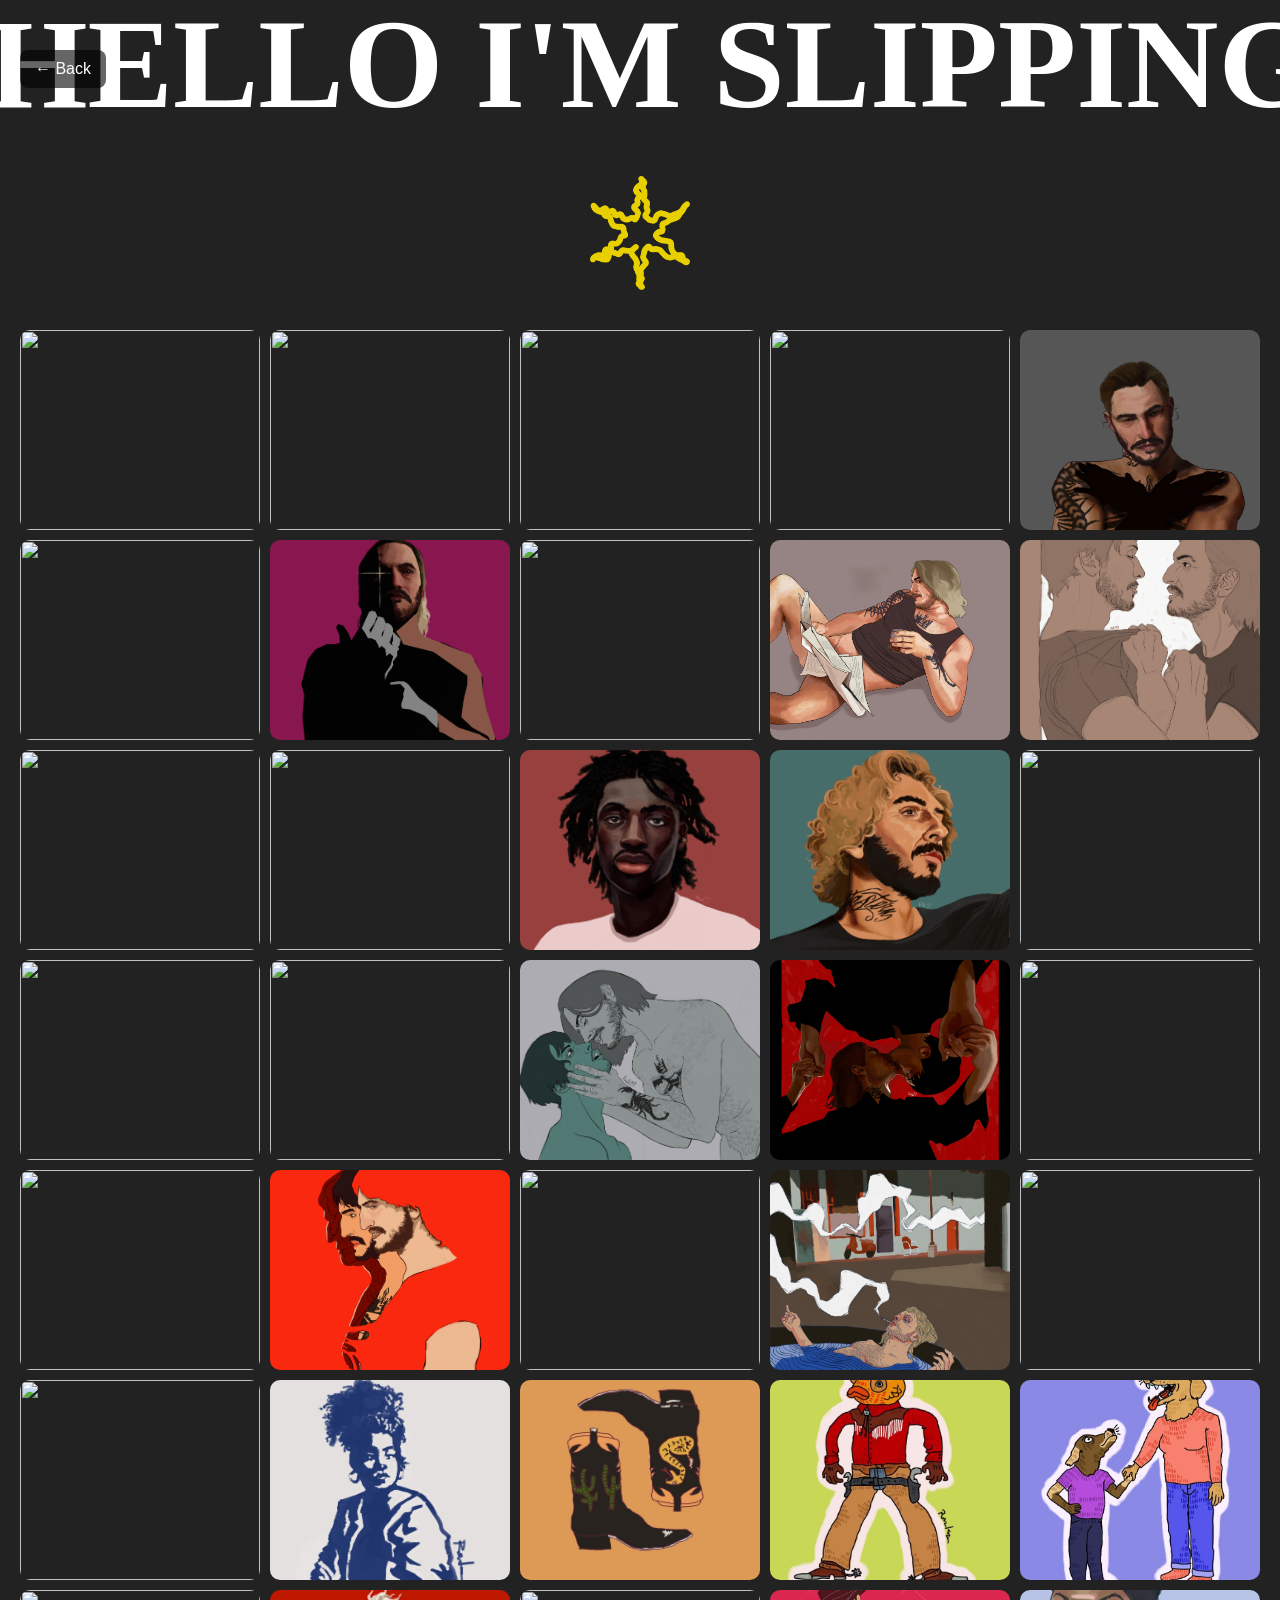
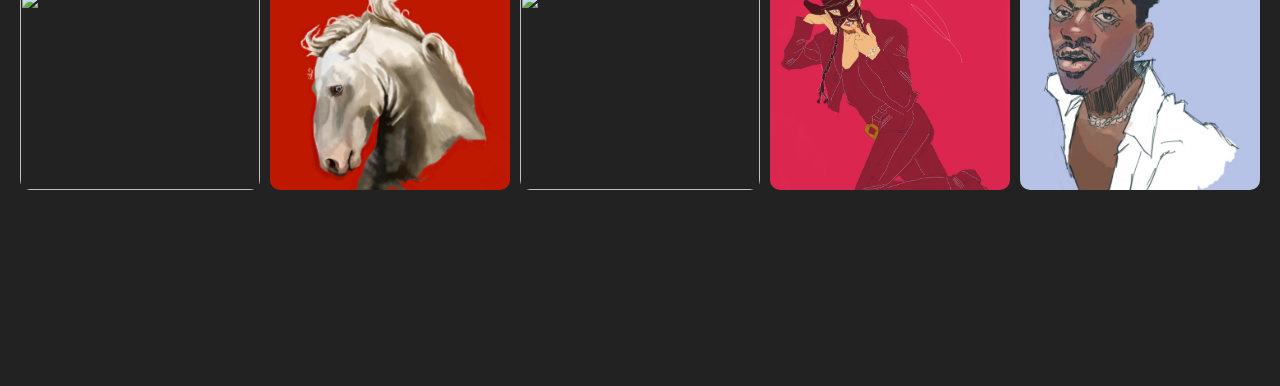
==== pages/gallery.html @ d2e18836 "more drawings" ====
<!DOCTYPE html>
<html lang="en">
    <head>
        <meta charset="utf-8">
        <link href="../css/style.css" rel="stylesheet">
        <meta name='viewport' content='width=device-width, initial-scale=1.0, maximum-scale=1.0, user-scalable=0'>
        <link rel="shortcut icon" href="../assets/star.png" type="image/webp">
        <link rel="apple-touch-icon" sizes="180x180" href="">
        <link rel="icon" href="../assets/star.png" type="image/webp">
        <link rel="apple-touch-icon" href="../assets/star.png" type="image/png">
        <title>slipping_cheese links</title>
        <link href="https://fonts.googleapis.com/css2?family=Inter:wght@400;500;600;700&amp;display=swap" rel="stylesheet">
    </head>
    <div class="lightbox" id="lightbox">
        <span class="close" id="lightbox-close">&times;</span>
        <img class="lightbox-img" id="lightbox-img">
      </div>
    <body>
          <div class="min-h-full" style="background-color: #222; width: 100%;">
       
        <div class="scroll-container">
            <div class="scroll-text" id="scrollText">
              <span>
                HELLO I'M SLIPPING_CHEESE • WELCOME TO MY PORTFOLIO • I'M STILL WORKING ON THIS PAGE • HAVE A GOOD DAY :) •
              </span>
              <span>
                HELLO I'M SLIPPING_CHEESE • WELCOME TO MY PORTFOLIO • I'M STILL WORKING ON THIS PAGE • HAVE A GOOD DAY :) •
              </span>
            </div>
          </div>
          <div class="mt-48 page-full-wra relative ">
          <input type="hidden" value="creator-page" id="page-type">
                <img class="display-image m-auto" style="margin-bottom: 20px;" data-src="assets/images/logo.png" src="../assets/star.png" alt="my photo"/>
          
          <button class="back-btn"  onclick="history.back()">
            ← Back
          </button>

            
                <div class="gallery">
                    <img src="../assets/info86.jpg">
                    <img src="../assets/info90.jpg">
                    <img src="../assets/info91.jpg">
                    <img src="../assets/info89.jpg">
                    <img src="../assets/a48.jpg">
                    <img src="../assets/info13.jpg">
                    <img src="../assets/info27.jpg">
                    <img src="../assets/info74.jpg">
                    <img src="../assets/info72.jpg">
                    <img src="../assets/info47.jpg">
                    <img src="../assets/info17.jpg">
                    <img src="../assets/a52.jpg">
                    <img src="../assets/Drawing.jpg">
                    <img src="../assets/color38.jpg">
                    <img src="../assets/G1.png">
                    <img src="../assets/info55.jpg">
                    <img src="../assets/info80.jpg">
                    <img src="../assets/info38.jpg">
                    <img src="../assets/test.jpg">
                    <img src="../assets/info77.jpg">
                    <img src="../assets/info48.jpg">
                    <img src="../assets/info30.jpg">
                    <img src="../assets/info42.jpg">
                    <img src="../assets/Drawing14.jpg">
                    <img src="../assets/a.jpg">
                    <img src="../assets/a11.jpg">
                    <img src="../assets/BlueandWhite.jpg">
                    <img src="../assets/Boots.jpg">
                    <img src="../assets/CowboyFish.jpg">
                    <img src="../assets/DogFam.jpg">
                    <img src="../assets/Drawing23.jpg">
                    <img src="../assets/info8.jpg">
                    <img src="../assets/info10.jpg">
                    <img src="../assets/running1.jpg">
                    <img src="../assets/LilNasX.jpg">
                  </div>
   
                </div>
              </div>
    </body>

   
    <script >
      const text = document.getElementById("scrollText");
let pos = 0;
const speed = 1;

function scroll() {
  pos -= speed;
  if (pos <= -text.children[0].offsetWidth) {
    pos = 0;
  }

  text.style.transform = `translateX(${pos}px)`;

  requestAnimationFrame(scroll);
}

scroll();

const lightbox = document.getElementById("lightbox");
const lightboxImg = document.getElementById("lightbox-img");
const closeBtn = document.getElementById("lightbox-close");

document.querySelectorAll(".gallery img").forEach(img => {
  img.style.cursor = "pointer";
  img.onclick = () => {
    lightbox.style.display = "flex";
    lightboxImg.src = img.src;
  };
});

closeBtn.onclick = () => {
  lightbox.style.display = "none";
};

lightbox.onclick = (e) => {
  if (e.target !== lightboxImg) {
    lightbox.style.display = "none";
  }
};
    </script>
  

</html>
---- css/style.css ----
body, html {
    margin: 0;
    padding: 0;

    background-position: center;
    background-size: cover;
    background-repeat: no-repeat;

    overflow-x: hidden;
}
.back-btn {
    position: fixed;
    top: 50px;
    left: 20px;
    padding: 10px 15px;
    font-size: 16px;
    background: rgba(0,0,0,0.6);
    color: white;
    border: none;
    border-radius: 8px;
    cursor: pointer;
    z-index: 1001;
}

.back-btn:hover {
    background: rgba(0,0,0,0.8);
}


.min-h-full{
    min-height:100vh
}

.flex{
    display:flex
}

.flex-both-center{
    display:flex;
    justify-content:center;
    align-items:center
}

.flex-wrap{
    flex-wrap:wrap
}

.flex-h-center{
    display:flex;
    justify-content:center
}

.item-center{
    align-items:center
}

.flex-dir-c{
    flex-direction:column
}

.mx-auto{
    margin-left:auto;
    margin-right:auto
}
.mt-2{
    margin-top:2px
}
.mt-4{
    margin-top:4px
}
.mt-8{
    margin-top:8px
}
.mt-12{
    margin-top:12px
}
.mt-16{
    margin-top:16px
}
.mt-24{
    margin-top:24px
}
.mt-32{
    margin-top:32px
}
.mt-48{
    margin-top:48px
}
.mt-120{
    margin-top:120px
}
.mb-48{
    margin-bottom:48px
}
.m-auto{
    margin:auto
}
.ml-6{
    margin-left:6px
}
.py-10{
    padding:10px
}
.ln-h-22{
    line-height:22px
}
.ln-h-32{
    line-height:32px
}

.text-fs-14{
    font-size:14px
}
.text-fs-16{
    font-size:16px
}
.text-fs-18{
    font-size:18px
}
.text-fs-20{
    font-size:20px
}
.text-fs-22{
    font-size:22px
}

.font-inter{
    font-family:Inter,sans-serif
}
.font-weight-500{
    font-weight:500
}
.font-weight-600{
    font-weight:600
}

.color-white{
    color:#fff
}
.color-gray{
    color:hsla(0,0%,100%,.9)
}
.color-dark{
    color:#222
}
.color-danger{
    color:#ff4963
}

.page-bg{
    position:fixed;
    inset:0;
    z-index:-1;
    height:100vh;
    width:100vw
}
.page-image {
    object-position: center;

}

.page-title {
    font-size: 18px;
    font-weight: 700;
}

.page-bioline {
    font-size: 16px;
    font-weight: 600;
}

.page-item-title {
    font-size: 30px;
    font-weight: 1000;
}

.page-item-each {
    color: #1F365C;
    font-family: 'Inter', sans-serif;
    font-size: 16px;
    font-weight: 500;
    text-transform: none;
    border-radius: 8px;
    
    min-height: 60px;
}

.page-item-wrap {
    margin: 16px 0;
}

.page-item-wrap:last-child {
    margin-bottom: 0;
}

.page-item-wrap:hover {
    transform: translate3d(0px, 0px, 0px) scale(1.015);
}
.first-item {
    background-image: linear-gradient(rgba(95, 43, 43, 0.5), rgba(18, 53, 59, 0.5)), url("../assets/Group 280.png");
}
.second-item {
    background-image: linear-gradient(rgba(95, 43, 43, 0.5), rgba(18, 53, 59, 0.5)),url("../assets/Group 281.png");
}
.third-item {
    background-image: linear-gradient(rgba(95, 43, 43, 0.5), rgba(18, 53, 59, 0.5)),url("../assets/Group 282.png");
}
.fourth-item {
    background-image: linear-gradient(rgba(95, 43, 43, 0.5), rgba(18, 53, 59, 0.5)),url("../assets/Group 2823png.png");
}
.embed-wrap iframe, .embed-wrap-inside {
    border-radius: 8px;
}

.link-each-image, .page-item-wrap {
    border-radius: 8px;
}

.page-text-font {
    font-family: 'Inter', sans-serif;
    text-transform: none;
}
.gallery {
    display: grid;
    grid-template-columns: repeat(auto-fill, minmax(200px, 1fr));
    gap: 10px;
    padding: 20px;
}

.gallery img {
    width: 100%;
    height: 200px;
    object-fit: cover;
    border-radius: 10px;
}
.lightbox {
    position: fixed;
    inset: 0;
    background: rgba(0, 0, 0, 0.9);
    display: none;
    justify-content: center;
    align-items: center;
    z-index: 1000;
}

.lightbox-img {
    max-width: 90%;
    max-height: 90%;
    border-radius: 10px;
}

.lightbox .close {
    position: absolute;
    top: 20px;
    right: 30px;
    font-size: 40px;
    color: white;
    cursor: pointer;
}
.lightbox-img {
    transition: transform 0.3s ease;
    transform: scale(0.9);
}

.lightbox[style*="flex"] .lightbox-img {
    transform: scale(1);
}

.page-text-color {
    color: rgb(0, 0, 0);
}

.social-icon-fill path, .social-icon-fill circle, .social-icon-fill rect {
    fill: rgb(0, 0, 0);
}

.page-overlay-btn {
    border: 2px solid #1F365C;
}

.w-full{
    width:100%
}

.w-250{
    width:250px
}
.h-150,.h-165{
    height:150px
}

.background-overlay{
    position:fixed;
    width:100%;
    height:100%;
    z-index:0
}
.background{
    position:fixed;
    width:100%;
    height:100%;
    z-index:0
}

.page-overlay{
    position:fixed;
    left:0;
    top:0;
    width:100vw;
    height:100vh;
    background:rgba(0,0,0,.1);
    -webkit-backdrop-filter:blur(20px);
    backdrop-filter:blur(20px);
    z-index:100
}
.page-overlay-btn{
    text-decoration:none;
    font-family:Inter,sans-serif;
    background:transparent;
    padding:10px 30px;
    border-radius:6px;
    font-size:1.2em;
    display:inline-block;
    cursor:pointer
}
.page-overlay-title{
    font-size:30px;
    font-family:sans-serif
}

.page-overlay-text{
    font-size:18px
}

.page-image{
    position:fixed;
    left:0;
    top:0;
    width:100vw;
    height:100vh;
    -o-object-fit:cover;
    object-fit:cover
}

.display-image{
    width:100px;
    display:block;
    -o-object-fit:cover;
    object-fit:cover
}
.text-center{
    text-align:center
}

.page-title{
    margin-bottom:0
}

.page-bioline{
    font-weight:500
}

.page-full-wrap{
    width:680px;
    z-index:10;
    padding-bottom:176px
}
.page-full-wra{
    z-index:10;
    padding-bottom:176px
}
.page-item-wrap{
    transition:transform .15s cubic-bezier(.17,.67,.29,2.71) 0s
}

.page-item-wrap.show-embed{
    border-radius:30px;
    transition:unset;
    transform:unset
}

.page-item-wrap.show-embed:hover{
    transform:unset
}

.page-item-wrap.show-embed:hover .page-item:after,.page-item-wrap.show-embed:hover .page-item:before{
    -webkit-animation:unset;
    animation:unset
}

.show-embed-item{
    overflow:hidden;
    transition:all .3s ease-in-out
}

.page-item-wrap.show-embed .show-embed-item{
    overflow:visible
}

.embed-ind-arrow-icon{
    transform:rotate(-90deg)
}

.page-item-wrap.show-embed .embed-ind-arrow-icon{
    transform:rotate(0deg)
}

.page-item {
    background-repeat: no-repeat;
    background-size: cover;
    background-position: center;
    box-sizing:border-box;
    position:absolute;
    left:0;
    top:0;
    width:100%;
    height:100%;
    z-index:-1;
    border-radius: 5px;
}
.page-social{
    display:block;
    cursor:pointer;
    margin:0 12px 12px
}

.page-social svg{
    width:28px;
    height:28px
}

.relative{
    position:relative
}

.link-each-image{
    width:43px;
    height:43px;
    position:absolute;
    left:9px;
    -o-object-fit:cover;
    object-fit:cover
}

.page-logo{
    position:absolute;
    bottom:32px;
    left:calc(50% - 15px)
}

.page-logo:hover svg .bl-logo-br{
    opacity:1
}

.rounded-md{
    border-radius:8px
}

.close-embed{
    width:25px;
    height:25px;
    border-radius:50%;
    background:#fff;
    opacity:.7
}

.embed-wrap{
    width:100%;
    box-sizing:border-box;
    padding:8px;
    height:100%
}

.embed-ind-arrow{
    position:absolute;
    right:24px;
    height:14px;
    top:calc(50% - 7px);
    margin-bottom:16px
}

.embed-ind-arrow-icon{
    transition:all .4s ease-in-out
}

.close-embed:hover{
    opacity:1
}

.cursor-pointer{
    cursor:pointer
}

.page-item-each{
    text-decoration:none;
    overflow:hidden;
    z-index:10;
    box-sizing:border-box
}

.item-title{
    text-transform: uppercase;
    color: white;
    font-weight: 900;
    width:70%;
    word-break:break-word
}
.social-icon-anchor{
    position:absolute;
    width:100%;
    height:100%;
    left:0;
    top:0
}

.page-social:hover{
    transition:all .1s ease-in-out;
    transform:scale(1.1)
}

.page-item-title{
    font-weight:700;
    margin-bottom:16px
}

.embed-wrap-inside{
    background-color:#fff;
    display:flex;
    justify-content:center;
    box-sizing:border-box;
    padding:10px;
    height:100%;
    overflow:hidden
}

.embed-wrap-inside iframe{
    width:auto;
    min-width:500px
}

.embed-wrap-inside{
    position:relative
}

.embed-wrap-inside:after{
    content:"";
    position:absolute;
    height:85%;
    width:495px;
    border:10px solid #fff;
    transition-property:border;
    transition-duration:.2s;
    pointer-events:none
}

.w-400{
    width:400px
}


@media (max-width:768px){
    .page-full-wrap{
        width:90%
    }
    .embed-wrap-inside iframe{
        width:100%;
        min-width:unset
    }
    .page-overlay-title{
        font-size:24px;
        margin:16px 0
    }
    .embed-wrap-inside:after{
        width:93%
    }
}

@media (max-width:480px){
    .campaign-main-wrap{
        width:100%;
        padding:0 24px
    }
    .xs-hidden{
        display:none
    }
    .xs-w-100{
        width:100%
    }
    .xs-w-150{
        width:150px
    }
    .featured-subscribers{
        height:150px;
        padding:24px 16px 32px
    }
    .h-165{
        height:165px
    }
    .xs-mt-6{
        margin-top:6px
    }
    .xs-mt-8{
        margin-top:8px
    }
    .xs-mt-16{
        margin-top:16px
    }
    .xs-mt-32{
        margin-top:32px
    }
    .xs-mx-24{
        margin:auto 24px
    }
    .xs-block{
        display:block
    }
}

@media (max-width:400px){
    .embed-wrap-inside:after{
        width:90%
    }
}

.scroll-container {
    width: 100%;
    overflow: hidden;
    white-space: nowrap;
  }
  
  .scroll-text {
    display: inline-flex;
    font-size: clamp(3rem, 10vw, 10rem);
    font-weight: 900;
    color: #ffffff;
    line-height: 1;
    will-change: transform;
  }
  
  .scroll-text span {
    padding-right: 4rem;
  }
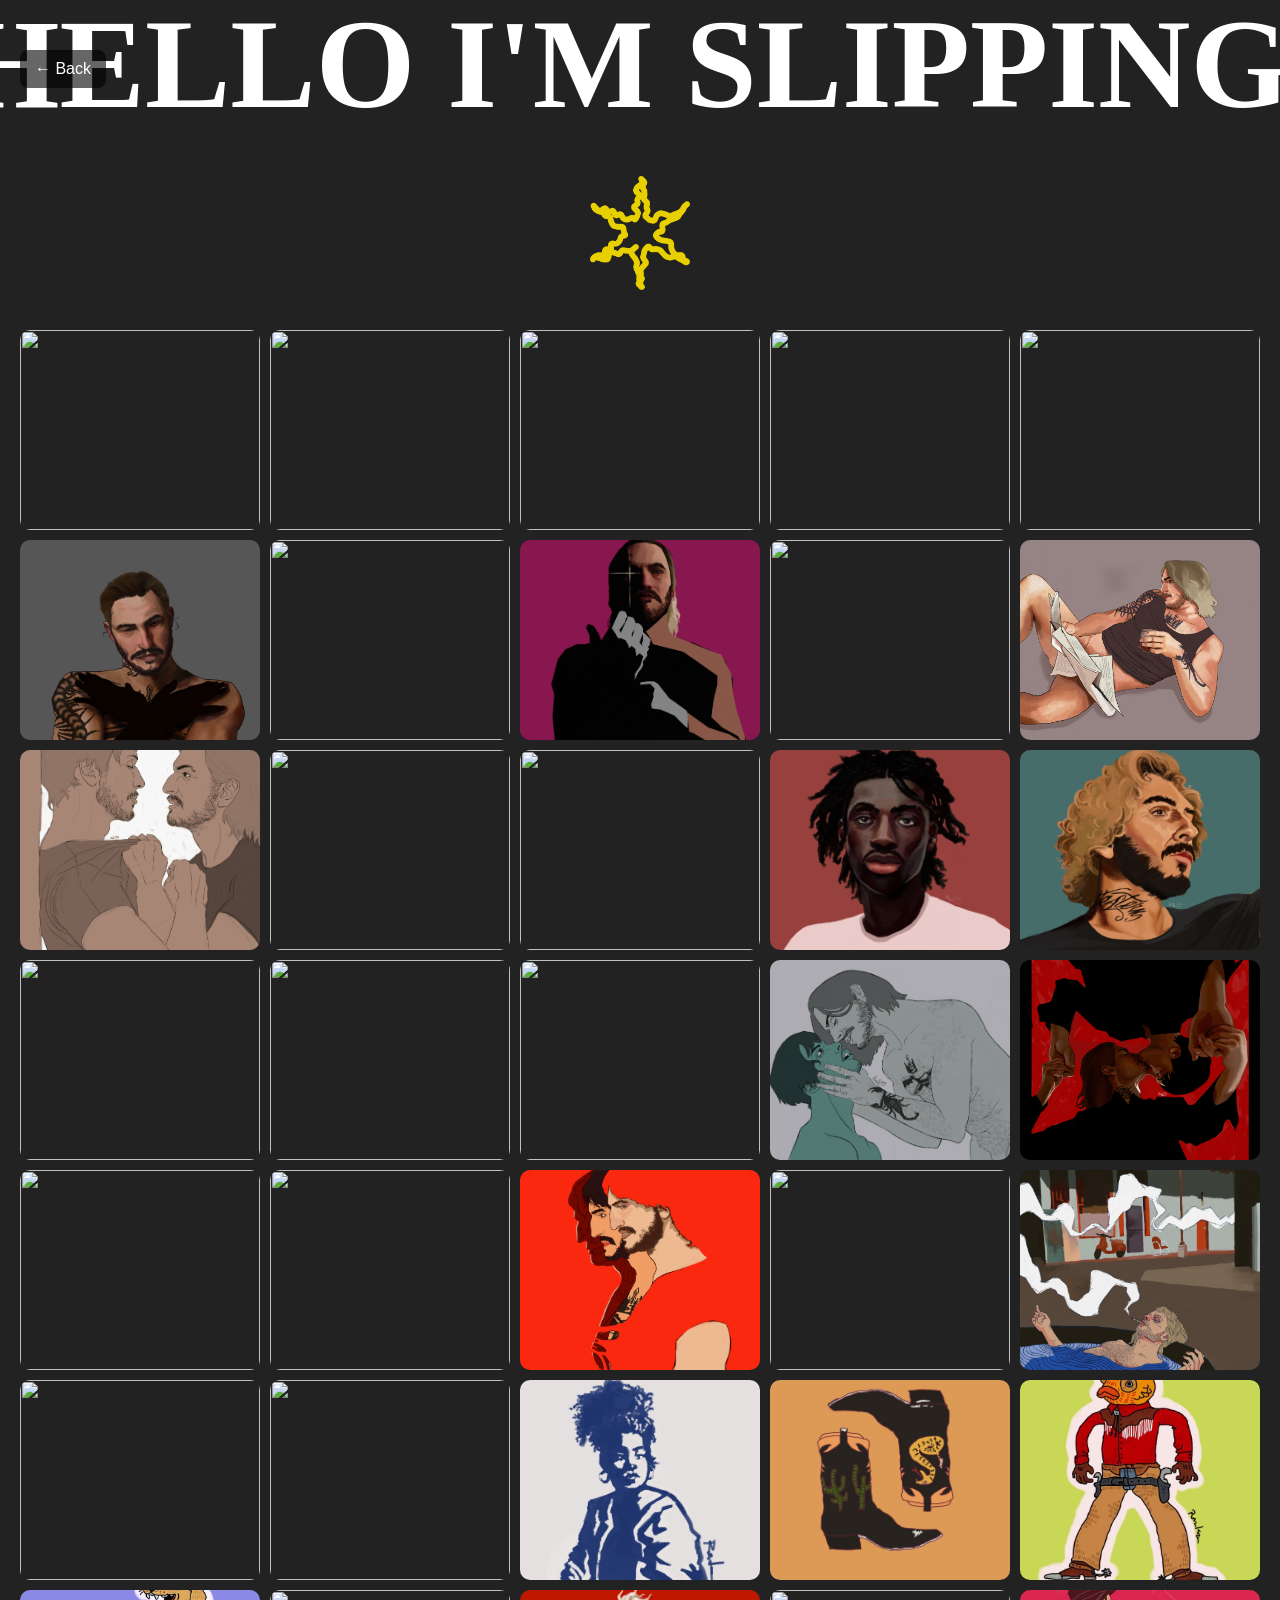
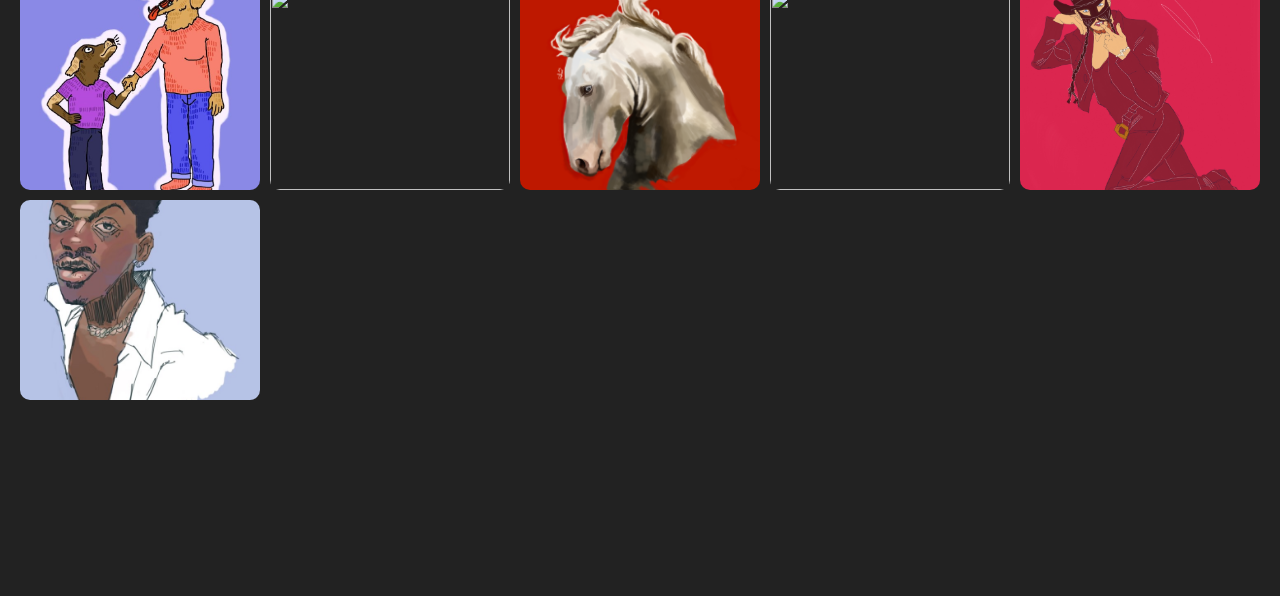
==== commit 137b1caf: "new picture" ====
--- a/pages/gallery.html
+++ b/pages/gallery.html
@@ -38,6 +38,7 @@
 
             
                 <div class="gallery">
+                    <img src="../assets/info95.jpg">
                     <img src="../assets/info86.jpg">
                     <img src="../assets/info90.jpg">
                     <img src="../assets/info91.jpg">
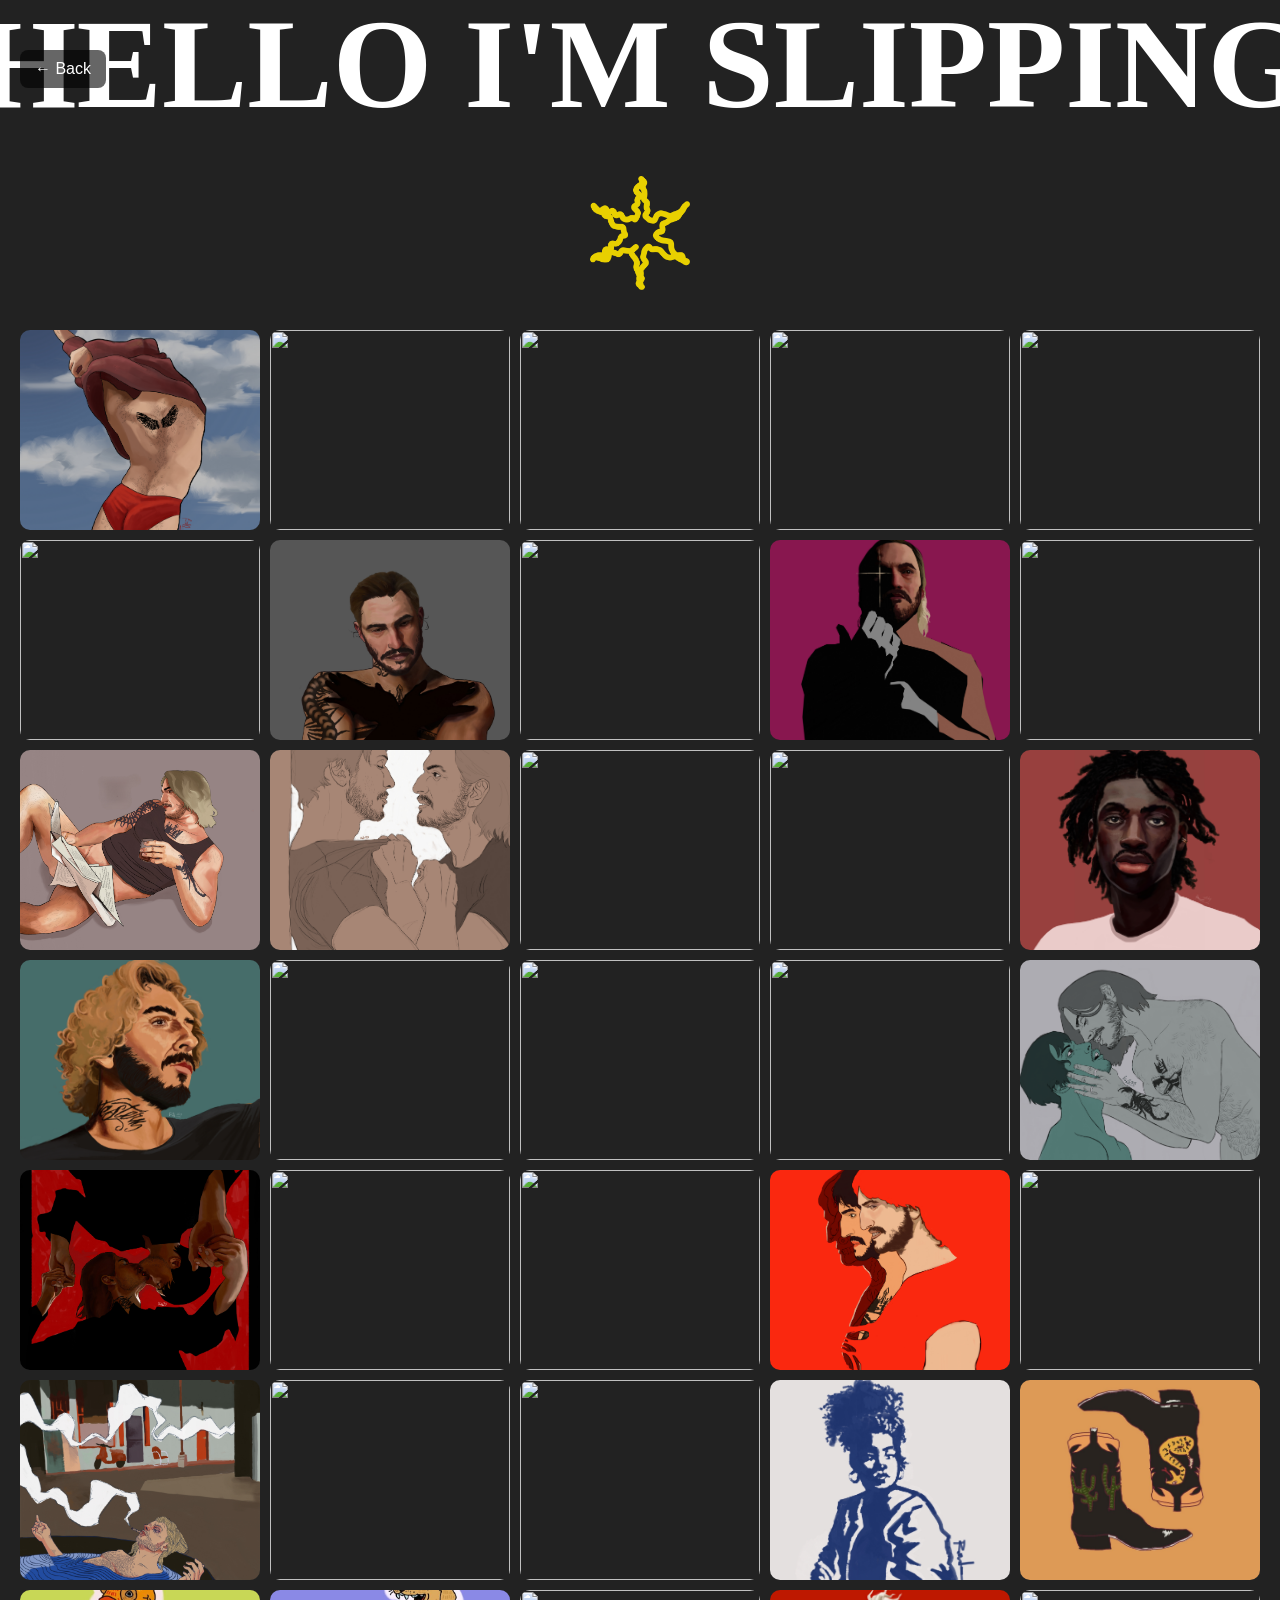
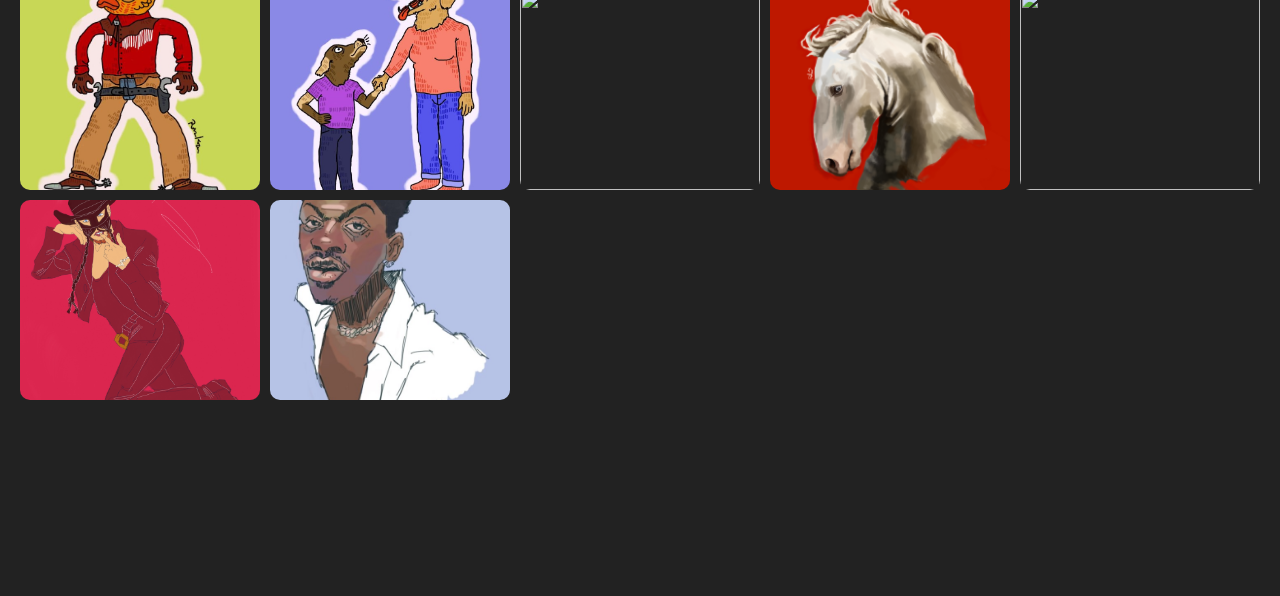
==== commit 8d645dd4: "new art" ====
--- a/pages/gallery.html
+++ b/pages/gallery.html
@@ -38,6 +38,7 @@
 
             
                 <div class="gallery">
+                    <img src="../assets/info98.jpg">
                     <img src="../assets/info95.jpg">
                     <img src="../assets/info86.jpg">
                     <img src="../assets/info90.jpg">
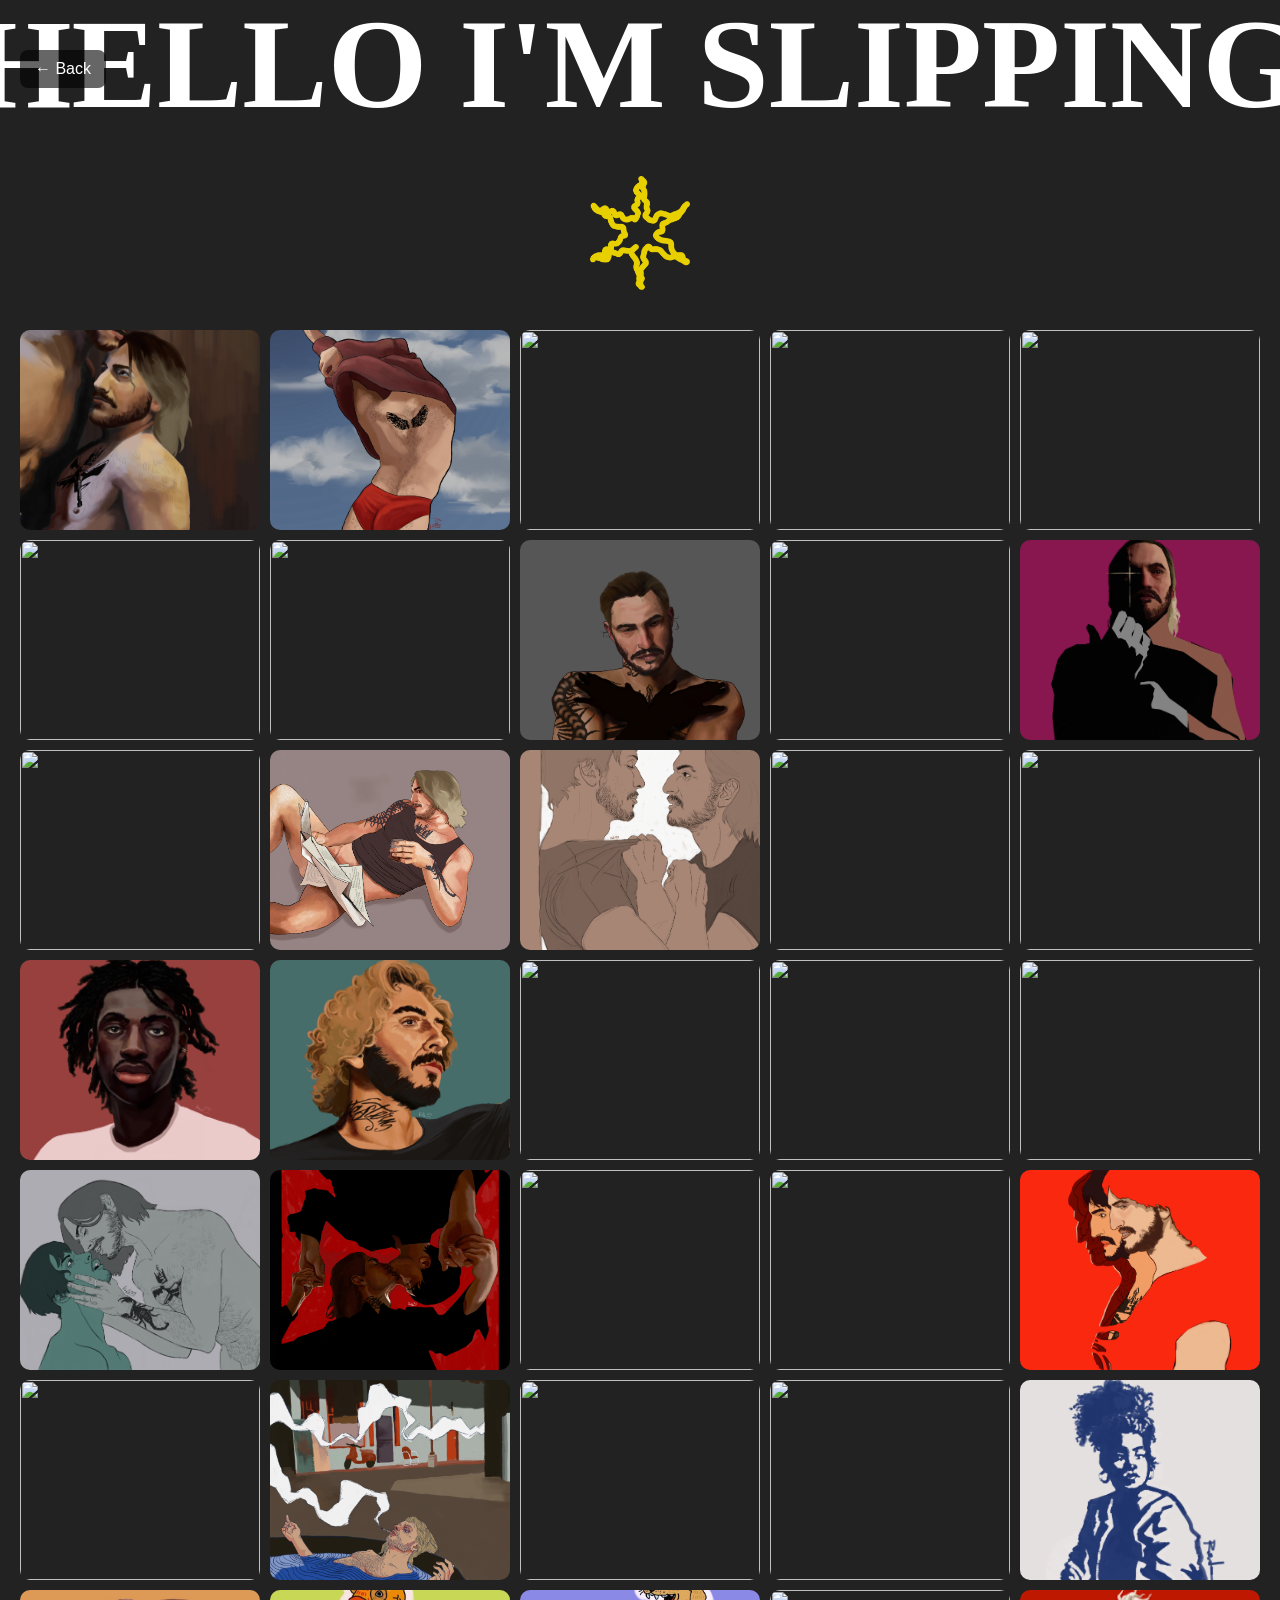
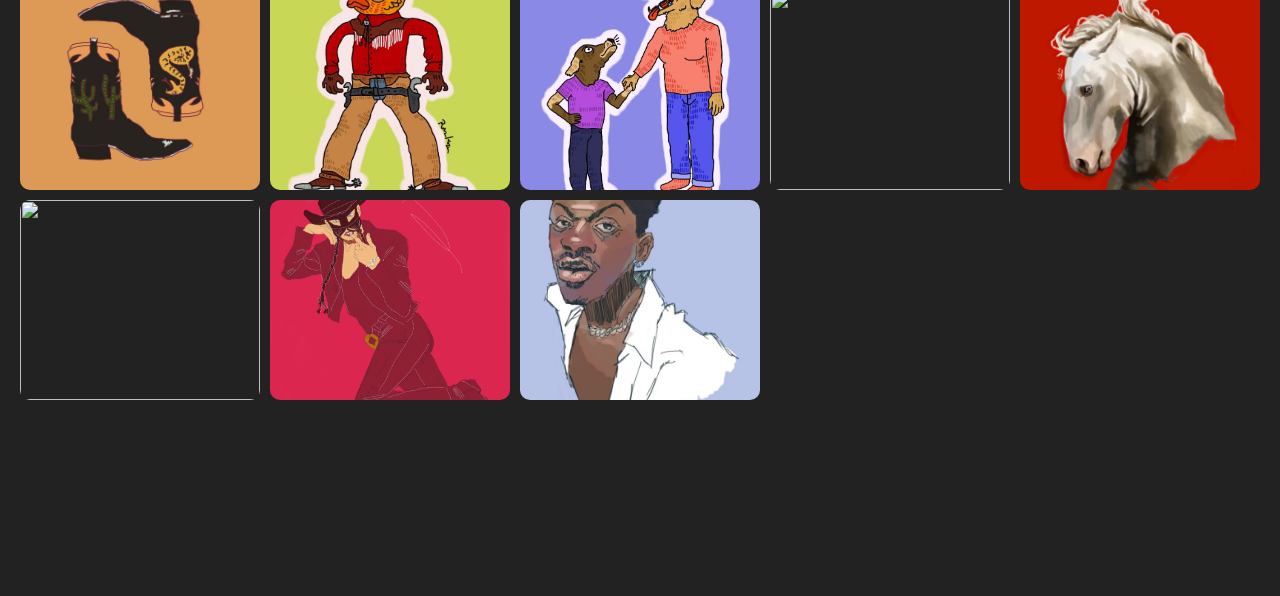
==== commit e5d4177c: "new art" ====
--- a/pages/gallery.html
+++ b/pages/gallery.html
@@ -38,6 +38,7 @@
 
             
                 <div class="gallery">
+                    <img src="../assets/info111.jpg">
                     <img src="../assets/info98.jpg">
                     <img src="../assets/info95.jpg">
                     <img src="../assets/info86.jpg">
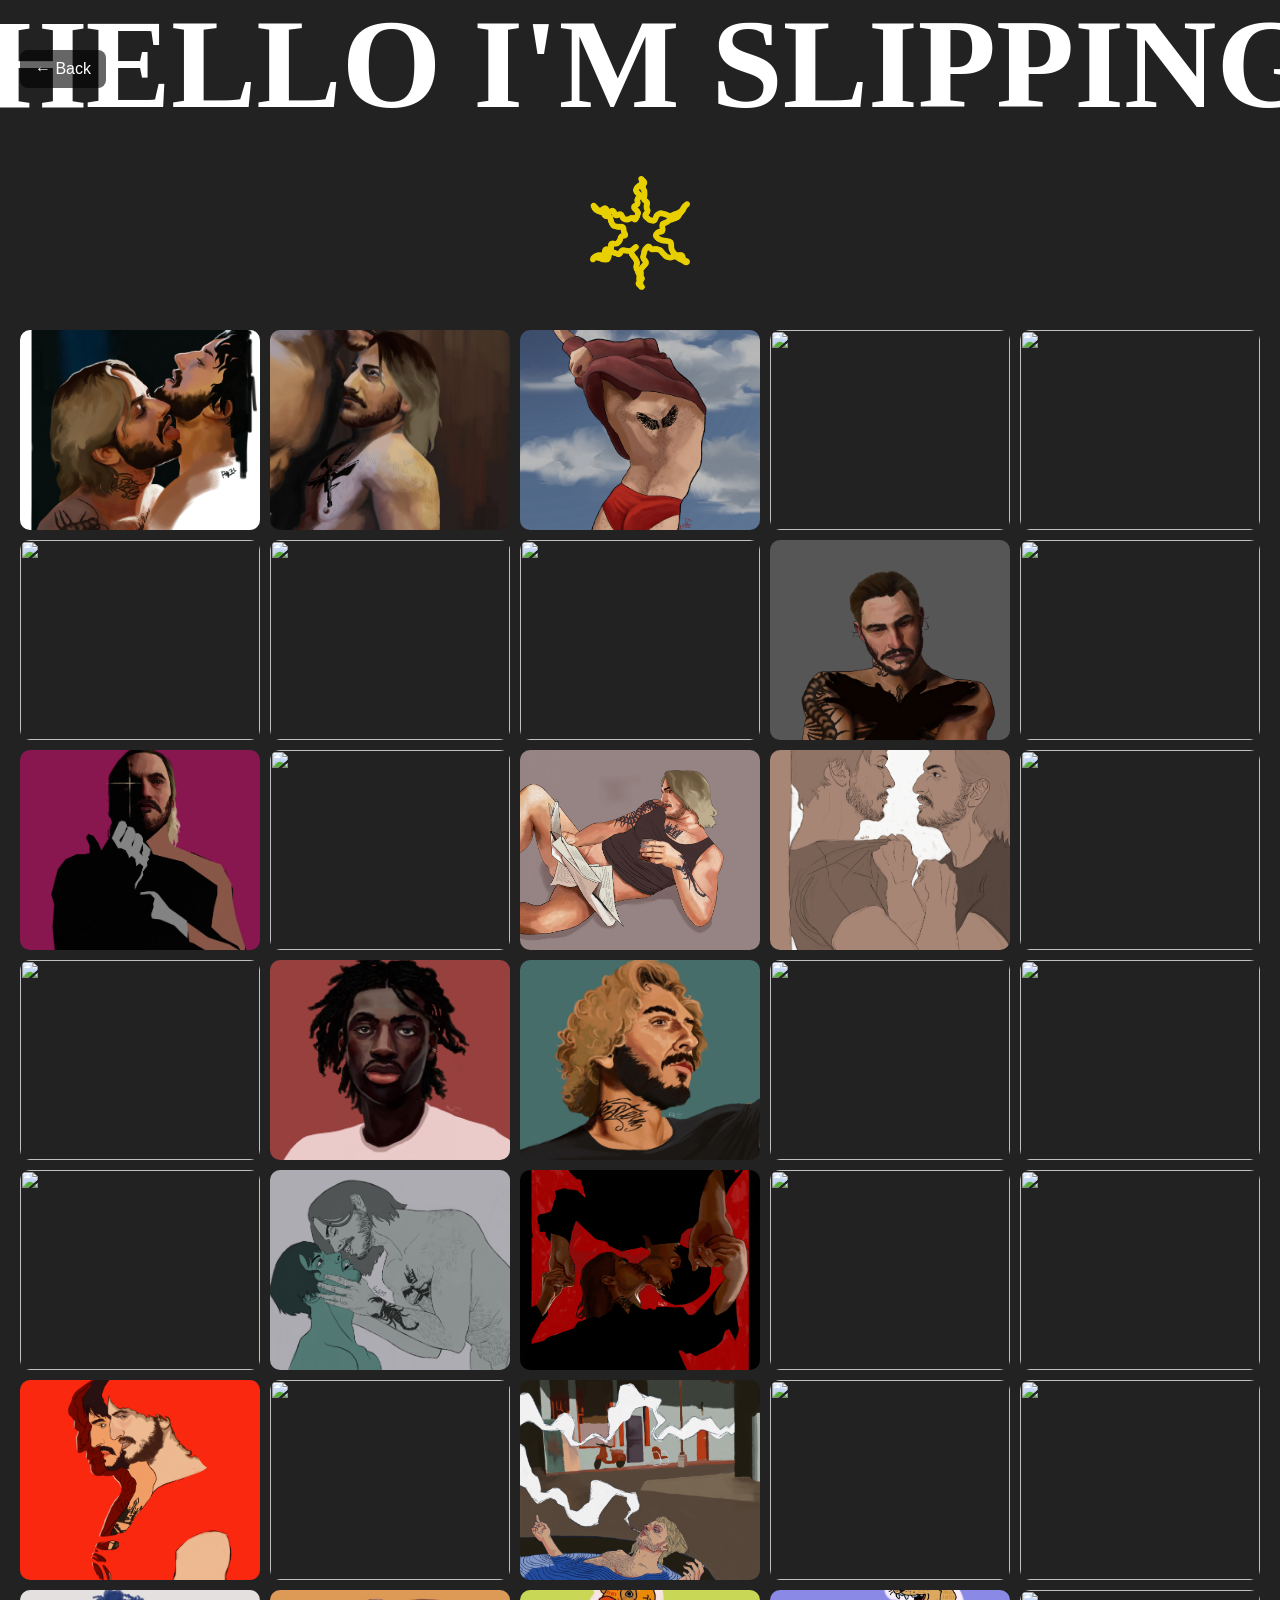
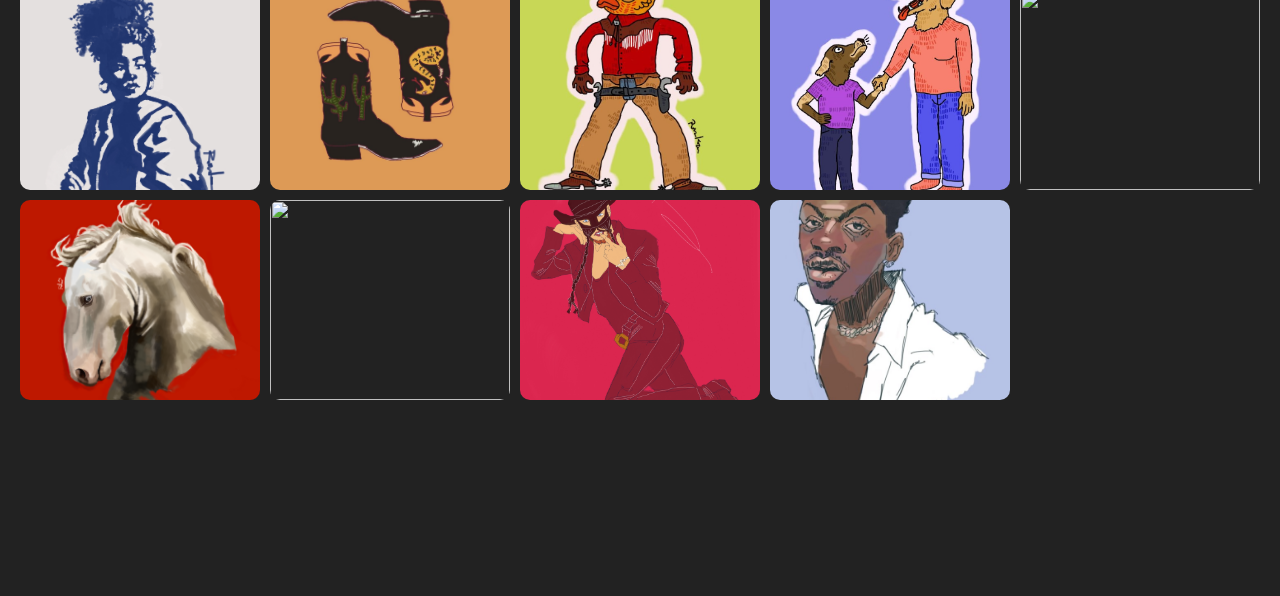
==== commit 8cdc2d2c: "new art" ====
--- a/pages/gallery.html
+++ b/pages/gallery.html
@@ -38,6 +38,7 @@
 
             
                 <div class="gallery">
+                    <img src="../assets/info114.jpg">
                     <img src="../assets/info111.jpg">
                     <img src="../assets/info98.jpg">
                     <img src="../assets/info95.jpg">
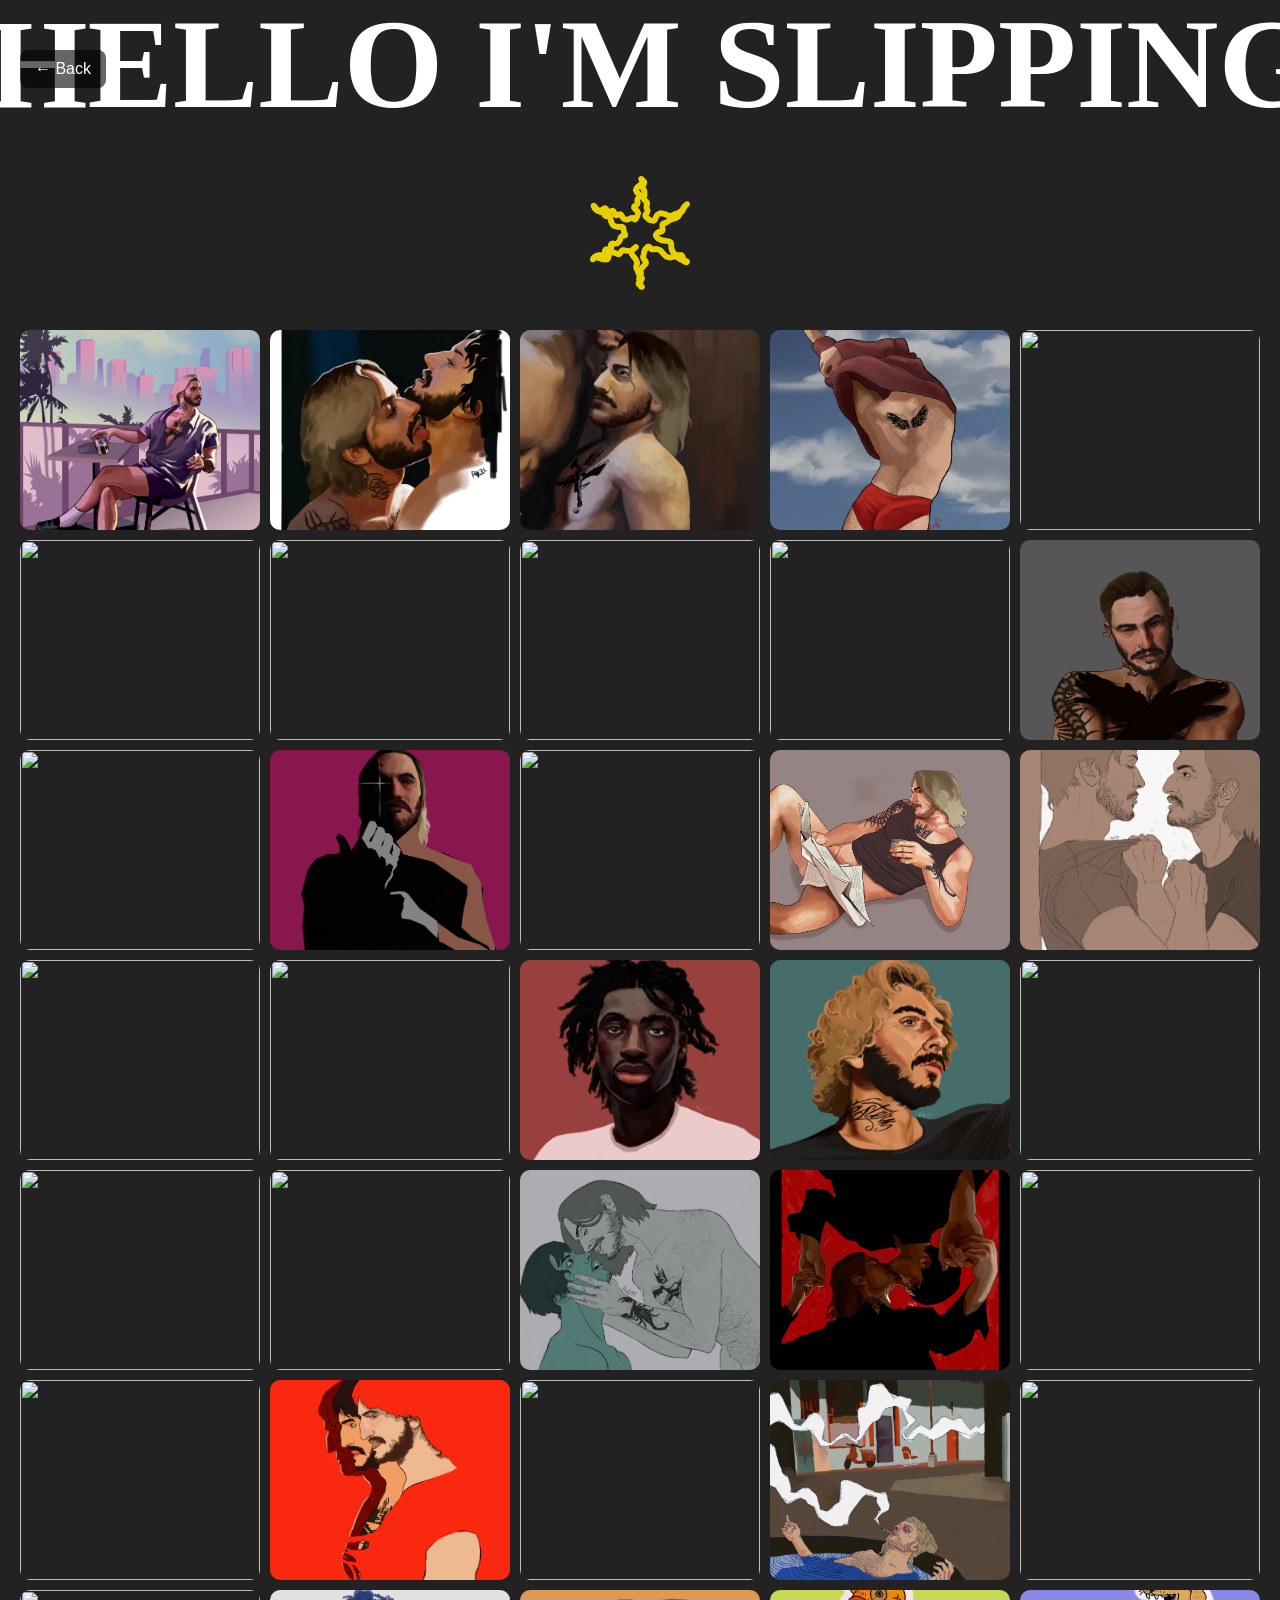
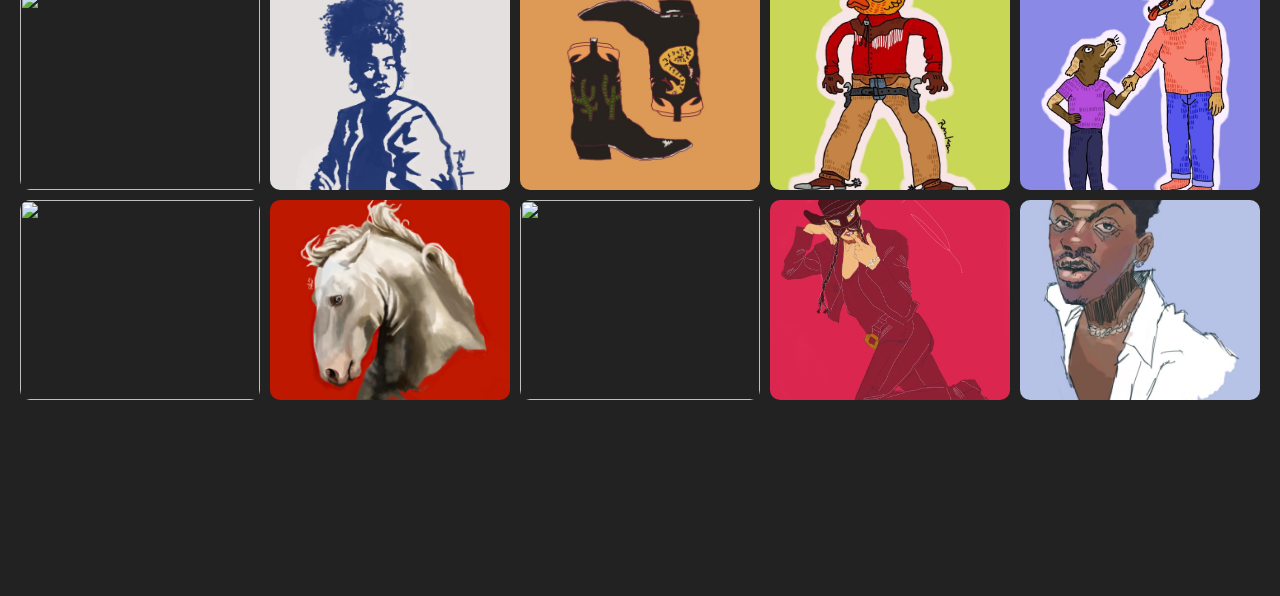
==== commit 1919ff82: "new art" ====
--- a/pages/gallery.html
+++ b/pages/gallery.html
@@ -38,6 +38,7 @@
 
             
                 <div class="gallery">
+                    <img src="../assets/info130.jpg">
                     <img src="../assets/info114.jpg">
                     <img src="../assets/info111.jpg">
                     <img src="../assets/info98.jpg">
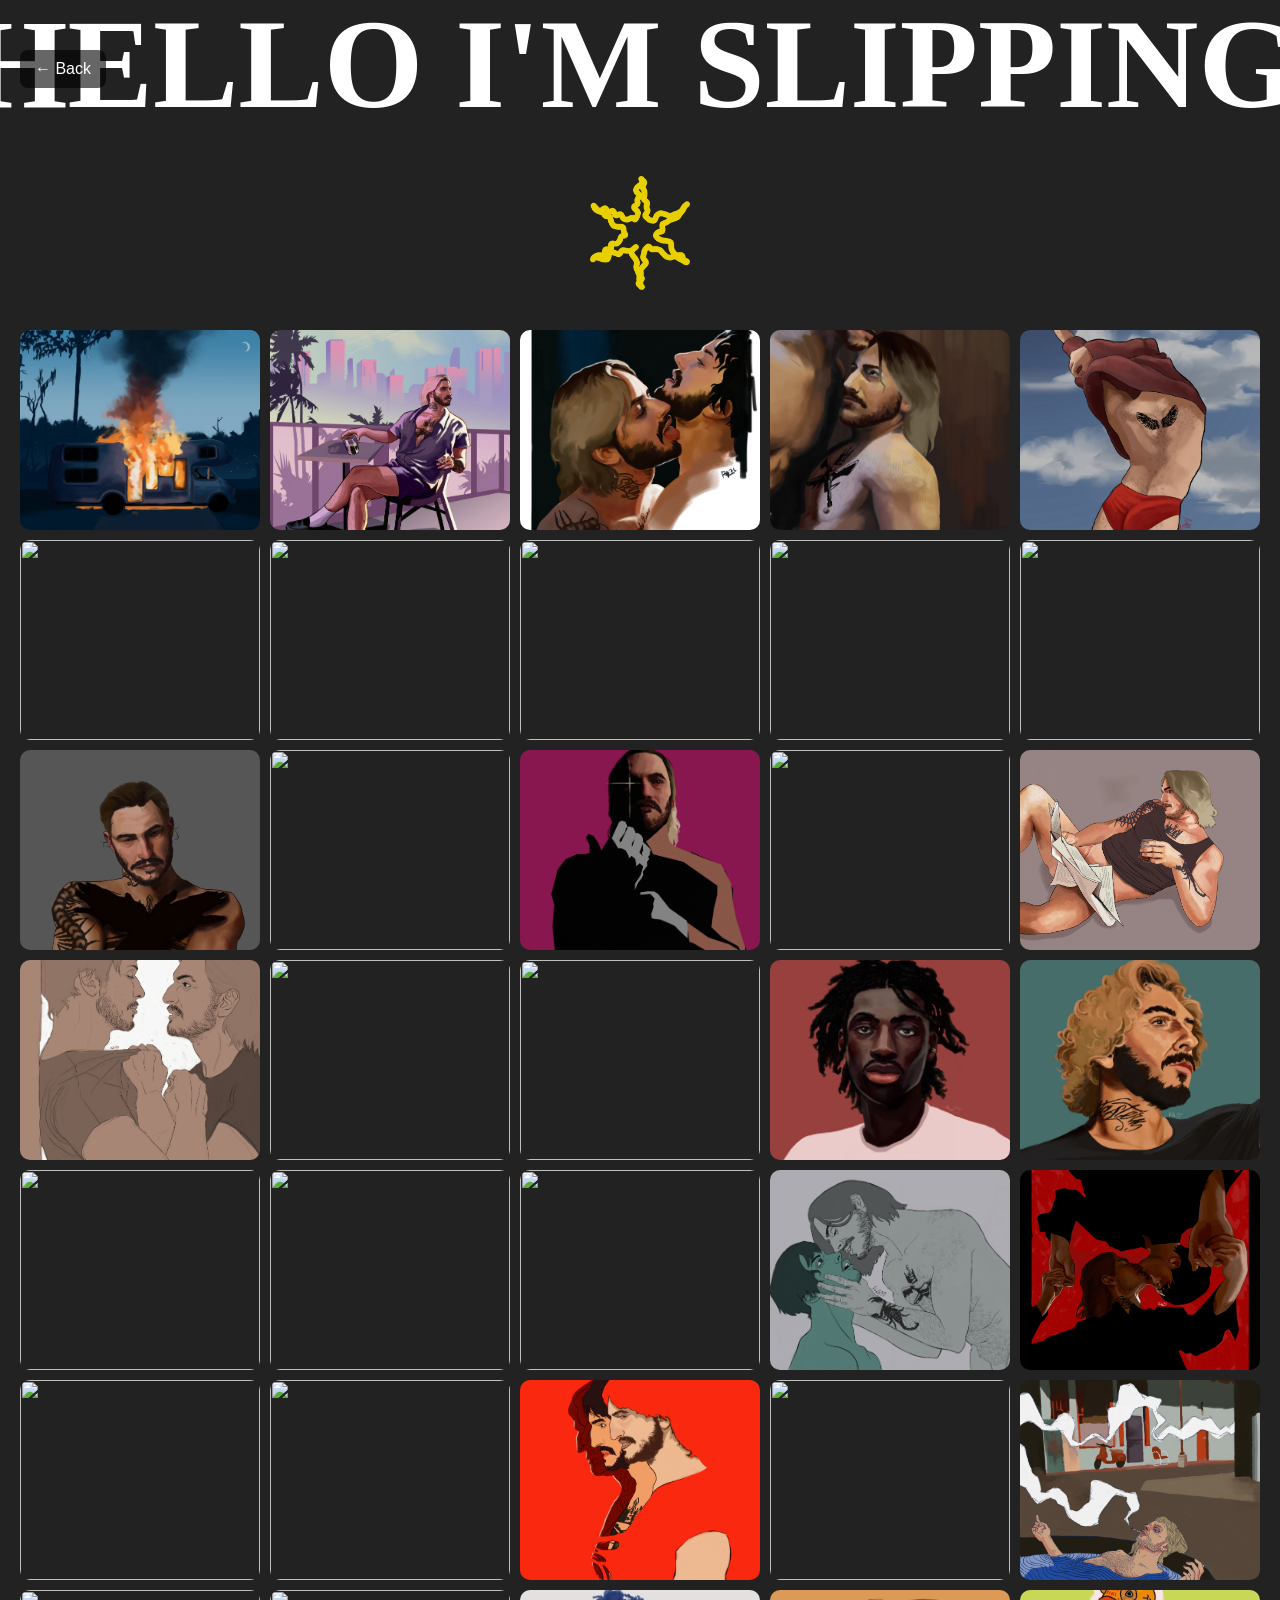
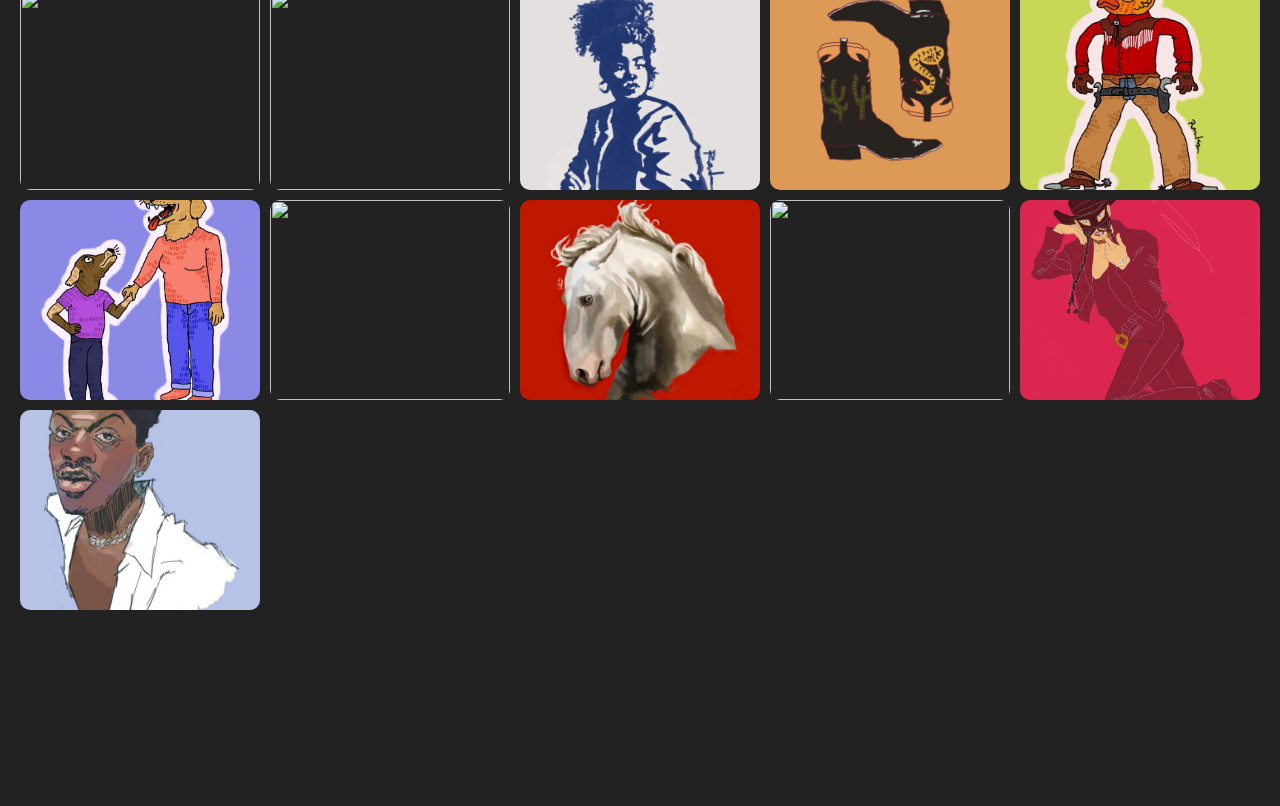
==== commit 8b08f228: "new art" ====
--- a/pages/gallery.html
+++ b/pages/gallery.html
@@ -38,6 +38,7 @@
 
             
                 <div class="gallery">
+                    <img src="../assets/info138.jpg">
                     <img src="../assets/info130.jpg">
                     <img src="../assets/info114.jpg">
                     <img src="../assets/info111.jpg">
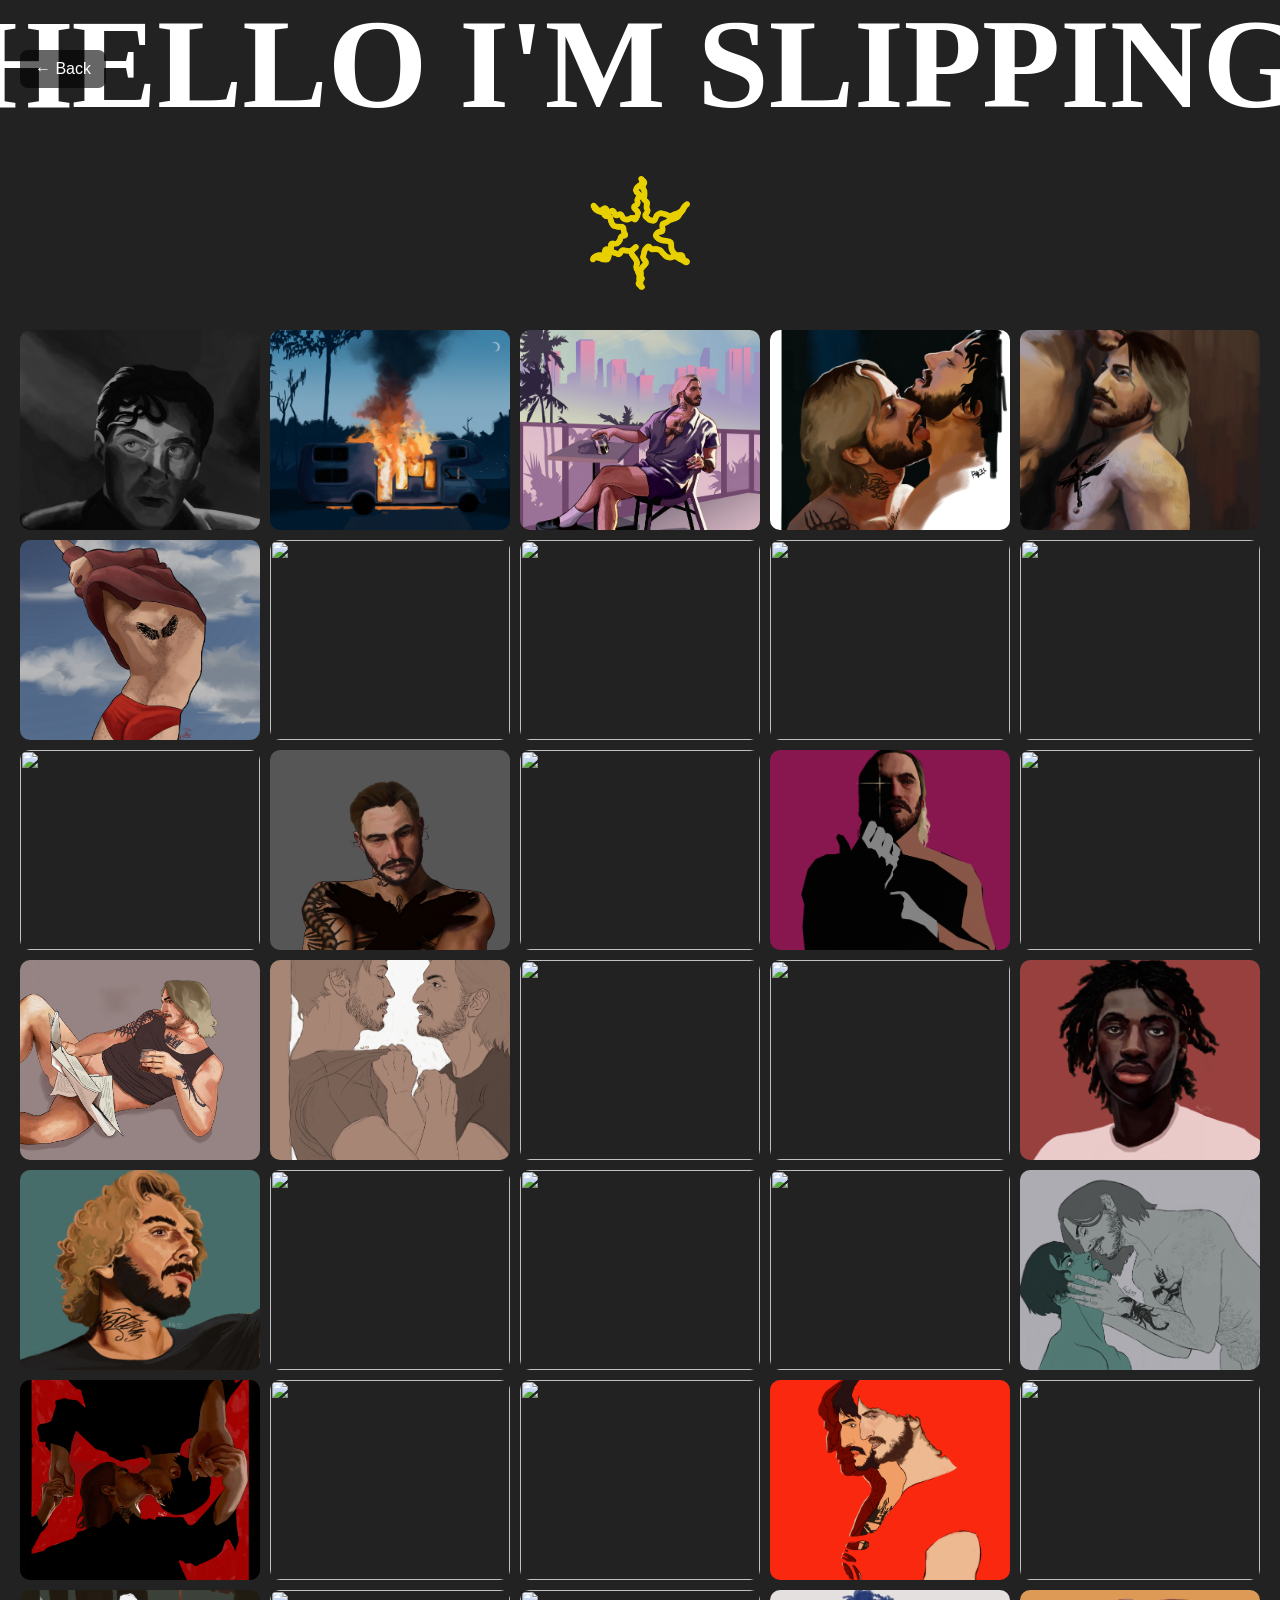
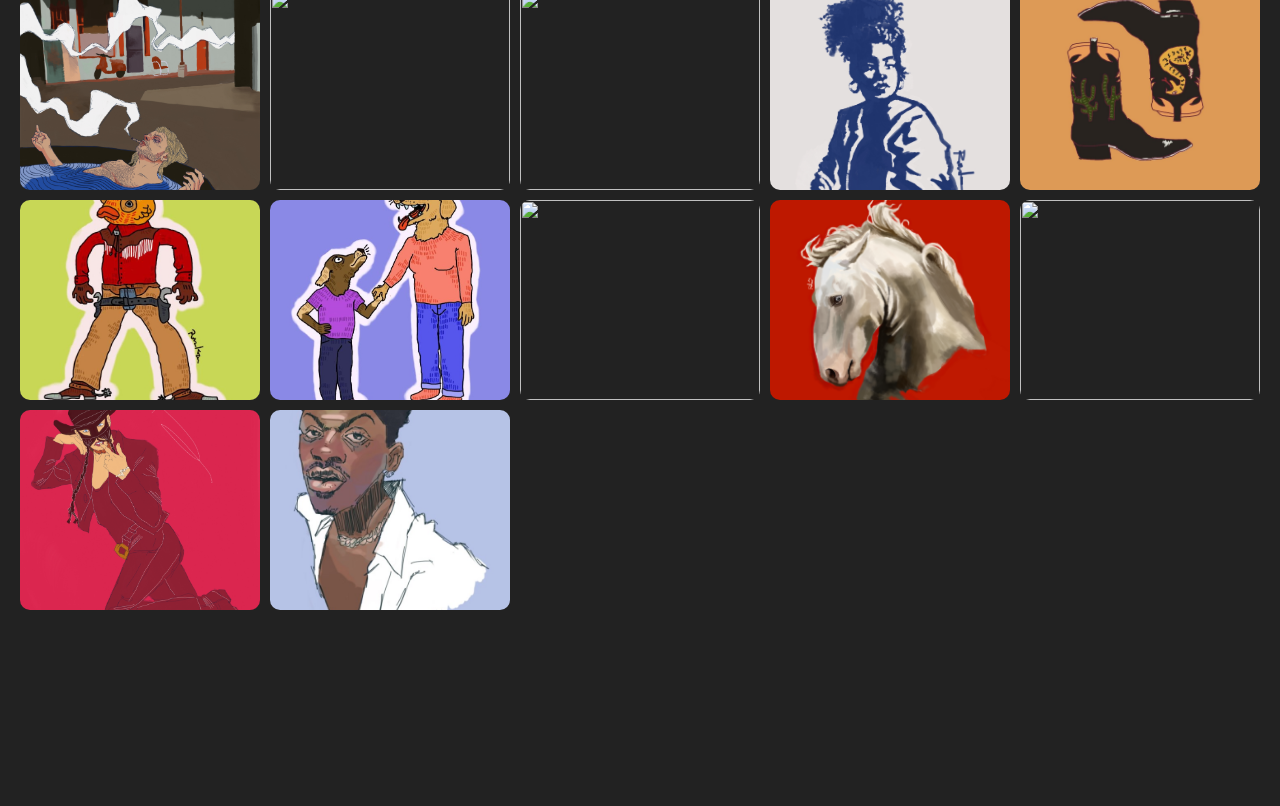
==== commit 4e500655: "new art" ====
--- a/pages/gallery.html
+++ b/pages/gallery.html
@@ -38,6 +38,7 @@
 
             
                 <div class="gallery">
+                    <img src="../assets/info142.jpg">
                     <img src="../assets/info138.jpg">
                     <img src="../assets/info130.jpg">
                     <img src="../assets/info114.jpg">
